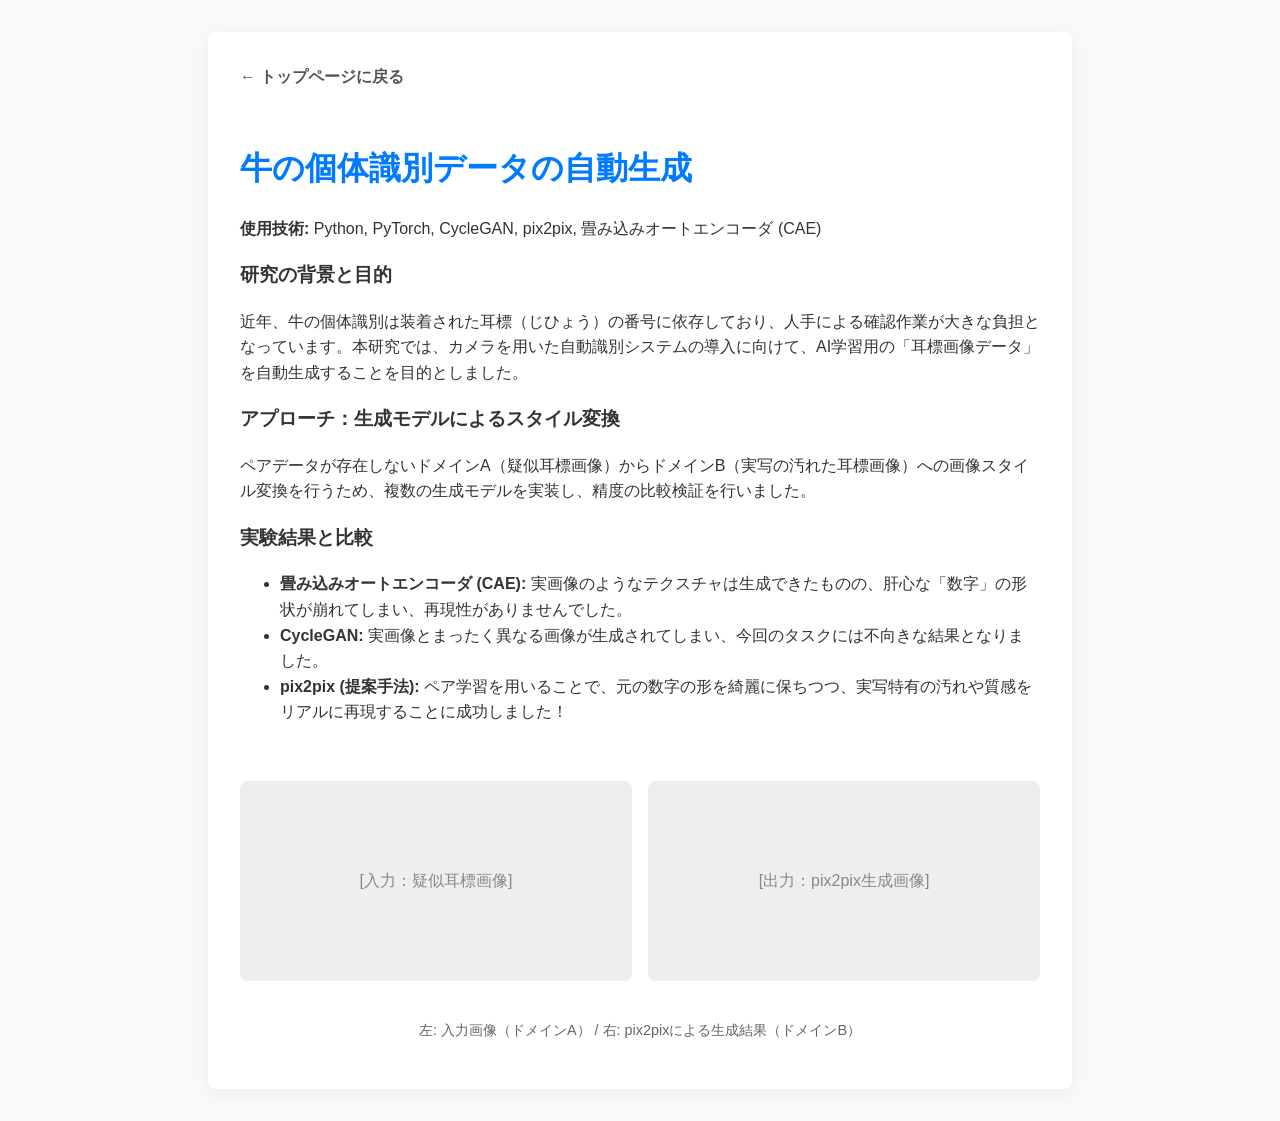
==== research.html @ 0f1a2c58 "add research" ====
<!DOCTYPE html>
<html lang="ja">
<head>
    <meta charset="UTF-8">
    <meta name="viewport" content="width=device-width, initial-scale=1.0">
    <title>機械学習：牛の個体識別 | Masuda Hizuru</title>
    <link rel="stylesheet" href="style.css">
</head>
<body>

<div class="detail-container">
    <a href="index.html" class="back-link">← トップページに戻る</a>
    
    <h1>牛の個体識別データの自動生成</h1>
    <p><strong>使用技術:</strong> Python, PyTorch, CycleGAN, pix2pix, 畳み込みオートエンコーダ (CAE)</p>
    
    <h3>研究の背景と目的</h3>
    <p>近年、牛の個体識別は装着された耳標（じひょう）の番号に依存しており、人手による確認作業が大きな負担となっています。本研究では、カメラを用いた自動識別システムの導入に向けて、AI学習用の「耳標画像データ」を自動生成することを目的としました。</p>

    <h3>アプローチ：生成モデルによるスタイル変換</h3>
    <p>ペアデータが存在しないドメインA（疑似耳標画像）からドメインB（実写の汚れた耳標画像）への画像スタイル変換を行うため、複数の生成モデルを実装し、精度の比較検証を行いました。</p>

    <h3>実験結果と比較</h3>
    <ul>
        <li><strong>畳み込みオートエンコーダ (CAE):</strong> 実画像のようなテクスチャは生成できたものの、肝心な「数字」の形状が崩れてしまい、再現性がありませんでした。</li>
        <li><strong>CycleGAN:</strong> 実画像とまったく異なる画像が生成されてしまい、今回のタスクには不向きな結果となりました。</li>
        <li><strong>pix2pix (提案手法):</strong> ペア学習を用いることで、元の数字の形を綺麗に保ちつつ、実写特有の汚れや質感をリアルに再現することに成功しました！</li>
    </ul>

    <div style="display: flex; gap: 1rem; margin-top: 2rem;">
        <div class="screenshot-placeholder" style="flex: 1; height: 200px;">
            [入力：疑似耳標画像]
        </div>
        <div class="screenshot-placeholder" style="flex: 1; height: 200px;">
            [出力：pix2pix生成画像]
        </div>
    </div>
    <p style="text-align: center; color: #666; font-size: 0.9rem;">左: 入力画像（ドメインA） / 右: pix2pixによる生成結果（ドメインB）</p>

</div>

</body>
</html>
---- style.css ----
@charset "UTF-8";

/* ==========================================
   共通設定（すべてのページで使うデザイン）
========================================== */
body {
    font-family: 'Helvetica Neue', Arial, sans-serif;
    line-height: 1.6;
    color: #333;
    margin: 0;
    padding: 0;
    background-color: #f9f9f9;
}

header {
    background: #fff;
    padding: 2rem;
    text-align: center;
    border-bottom: 1px solid #eee;
}

.container {
    max-width: 900px;
    margin: 0 auto;
    padding: 2rem;
}

/* ==========================================
   トップページ (index.html) 用のデザイン
========================================== */
.hero {
    background: #fff;
    padding: 3rem;
    border-radius: 12px;
    box-shadow: 0 4px 20px rgba(0,0,0,0.05);
    margin-bottom: 3rem;
    text-align: center;
}

.hero h2 {
    color: #007AFF;
    font-size: 2.5rem;
    margin-bottom: 0.5rem;
}

.project-tag {
    background: #e1f0ff;
    color: #007AFF;
    padding: 0.2rem 0.8rem;
    border-radius: 20px;
    font-size: 0.9rem;
    font-weight: bold;
}

.screenshot-placeholder {
    background: #eee;
    width: 100%;
    height: 400px;
    margin: 1.5rem 0;
    display: flex;
    align-items: center;
    justify-content: center;
    border-radius: 8px;
    color: #888;
}

.section-title {
    border-left: 5px solid #333;
    padding-left: 1rem;
    margin: 2.5rem 0 1.5rem;
}

.grid {
    display: grid;
    grid-template-columns: repeat(auto-fit, minmax(280px, 1fr));
    gap: 1.5rem;
}

.card {
    background: #fff;
    padding: 1.5rem;
    border-radius: 8px;
    border: 1px solid #eee;
}

footer {
    text-align: center;
    padding: 3rem;
    color: #888;
    font-size: 0.9rem;
}

/* ==========================================
   詳細ページ (apushion.htmlなど) 用のデザイン
========================================== */
.detail-container {
    max-width: 800px;
    margin: 2rem auto;
    padding: 2rem;
    background: #fff;
    border-radius: 8px;
    box-shadow: 0 4px 20px rgba(0,0,0,0.05);
}

.detail-container h1 {
    color: #007AFF;
}

.back-link {
    display: inline-block;
    margin-bottom: 2rem;
    color: #555;
    text-decoration: none;
    font-weight: bold;
}

.back-link:hover {
    text-decoration: underline;
}
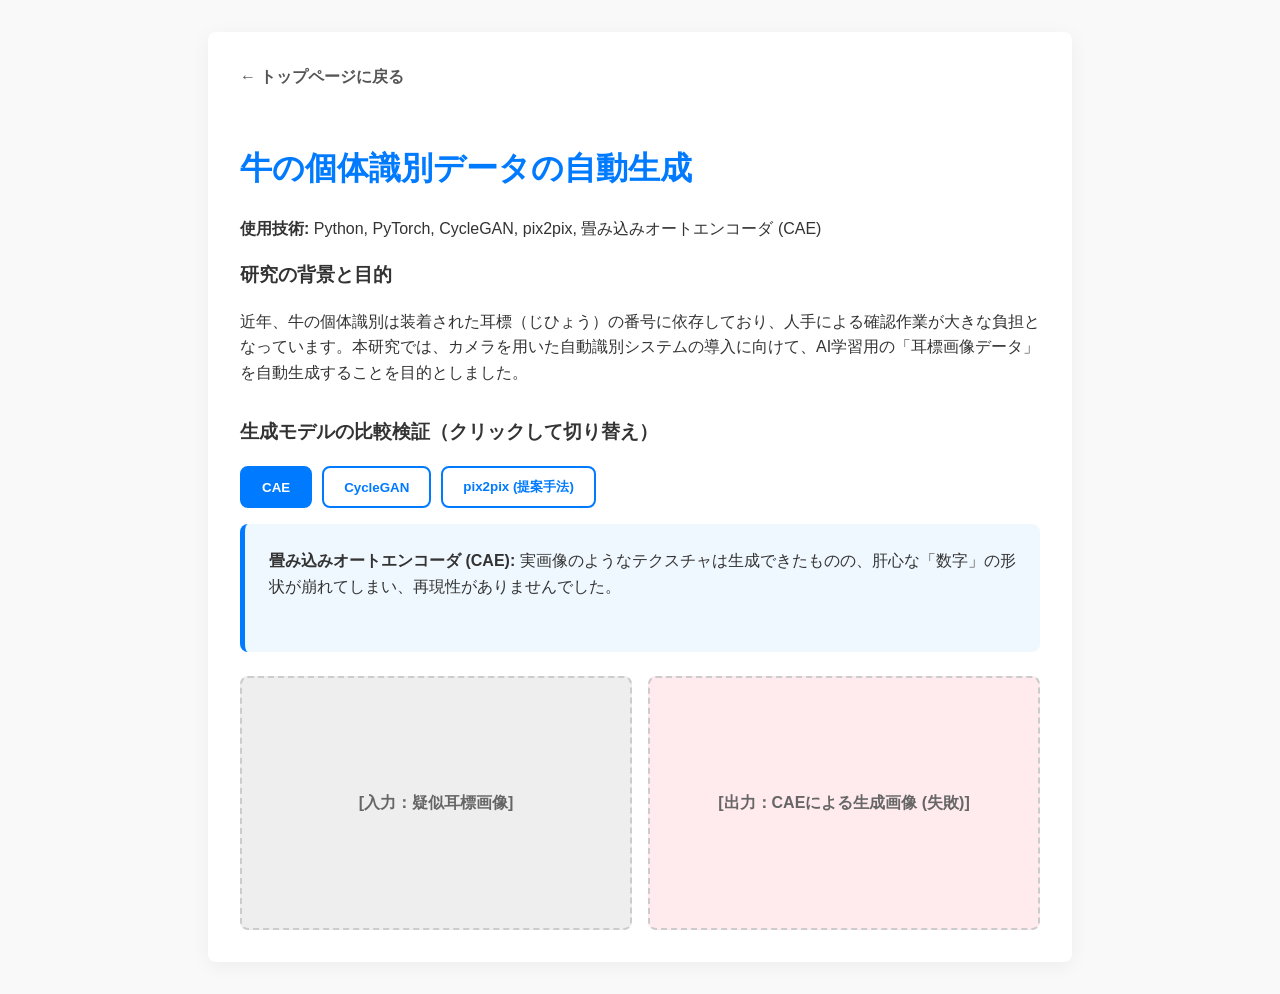
==== commit f02f36c1: "add js system" ====
--- a/research.html
+++ b/research.html
@@ -5,6 +5,46 @@
     <meta name="viewport" content="width=device-width, initial-scale=1.0">
     <title>機械学習：牛の個体識別 | Masuda Hizuru</title>
     <link rel="stylesheet" href="style.css">
+    <style>
+        /* タブ切り替え用の追加デザイン */
+        .tab-container { margin-top: 2rem; }
+        .tab-buttons { display: flex; gap: 10px; margin-bottom: 1rem; }
+        .tab-btn {
+            padding: 10px 20px;
+            border: 2px solid #007AFF;
+            background: #fff;
+            color: #007AFF;
+            border-radius: 8px;
+            cursor: pointer;
+            font-weight: bold;
+            transition: all 0.3s;
+        }
+        .tab-btn.active {
+            background: #007AFF;
+            color: #fff;
+        }
+        .result-box {
+            background: #f0f8ff;
+            padding: 1.5rem;
+            border-radius: 8px;
+            border-left: 5px solid #007AFF;
+            margin-bottom: 1.5rem;
+            min-height: 80px;
+        }
+        .image-compare { display: flex; gap: 1rem; }
+        .img-placeholder {
+            flex: 1;
+            height: 250px;
+            background: #eee;
+            display: flex;
+            align-items: center;
+            justify-content: center;
+            border-radius: 8px;
+            color: #666;
+            font-weight: bold;
+            border: 2px dashed #ccc;
+        }
+    </style>
 </head>
 <body>
 
@@ -17,27 +57,65 @@
     <h3>研究の背景と目的</h3>
     <p>近年、牛の個体識別は装着された耳標（じひょう）の番号に依存しており、人手による確認作業が大きな負担となっています。本研究では、カメラを用いた自動識別システムの導入に向けて、AI学習用の「耳標画像データ」を自動生成することを目的としました。</p>
 
-    <h3>アプローチ：生成モデルによるスタイル変換</h3>
-    <p>ペアデータが存在しないドメインA（疑似耳標画像）からドメインB（実写の汚れた耳標画像）への画像スタイル変換を行うため、複数の生成モデルを実装し、精度の比較検証を行いました。</p>
+    <div class="tab-container">
+        <h3>生成モデルの比較検証（クリックして切り替え）</h3>
+        
+        <div class="tab-buttons">
+            <button class="tab-btn active" onclick="changeModel('cae')">CAE</button>
+            <button class="tab-btn" onclick="changeModel('cyclegan')">CycleGAN</button>
+            <button class="tab-btn" onclick="changeModel('pix2pix')">pix2pix (提案手法)</button>
+        </div>
 
-    <h3>実験結果と比較</h3>
-    <ul>
-        <li><strong>畳み込みオートエンコーダ (CAE):</strong> 実画像のようなテクスチャは生成できたものの、肝心な「数字」の形状が崩れてしまい、再現性がありませんでした。</li>
-        <li><strong>CycleGAN:</strong> 実画像とまったく異なる画像が生成されてしまい、今回のタスクには不向きな結果となりました。</li>
-        <li><strong>pix2pix (提案手法):</strong> ペア学習を用いることで、元の数字の形を綺麗に保ちつつ、実写特有の汚れや質感をリアルに再現することに成功しました！</li>
-    </ul>
+        <div id="result-text" class="result-box">
+            <strong>畳み込みオートエンコーダ (CAE):</strong> 実画像のようなテクスチャは生成できたものの、肝心な「数字」の形状が崩れてしまい、再現性がありませんでした。
+        </div>
 
-    <div style="display: flex; gap: 1rem; margin-top: 2rem;">
-        <div class="screenshot-placeholder" style="flex: 1; height: 200px;">
-            [入力：疑似耳標画像]
-        </div>
-        <div class="screenshot-placeholder" style="flex: 1; height: 200px;">
-            [出力：pix2pix生成画像]
+        <div class="image-compare">
+            <div class="img-placeholder">
+                [入力：疑似耳標画像]
+            </div>
+            <div id="output-image" class="img-placeholder" style="background: #ffebee;">
+                [出力：CAEによる生成画像 (失敗)]
+            </div>
         </div>
     </div>
-    <p style="text-align: center; color: #666; font-size: 0.9rem;">左: 入力画像（ドメインA） / 右: pix2pixによる生成結果（ドメインB）</p>
+</div>
 
-</div>
+<script>
+    // 各モデルのデータを用意
+    const modelData = {
+        'cae': {
+            text: '<strong>畳み込みオートエンコーダ (CAE):</strong> 実画像のようなテクスチャは生成できたものの、肝心な「数字」の形状が崩れてしまい、再現性がありませんでした。',
+            imgText: '[出力：CAEによる生成画像 (失敗)]',
+            imgBg: '#ffebee' // 薄い赤（失敗っぽい色）
+        },
+        'cyclegan': {
+            text: '<strong>CycleGAN:</strong> 実画像とまったく異なる画像が生成されてしまい、今回のタスクには不向きな結果となりました。',
+            imgText: '[出力：CycleGANによる生成画像 (失敗)]',
+            imgBg: '#ffebee'
+        },
+        'pix2pix': {
+            text: '<strong>pix2pix (提案手法) 🎉:</strong> ペア学習を用いることで、元の数字の形を綺麗に保ちつつ、実写特有の汚れや質感をリアルに再現することに成功しました！',
+            imgText: '[出力：pix2pixによる生成画像 (成功！)]',
+            imgBg: '#e8f5e9' // 薄い緑（成功っぽい色）
+        }
+    };
+
+    // ボタンが押された時に実行される魔法の関数
+    function changeModel(modelName) {
+        // 1. すべてのボタンから 'active' クラス（青い背景）を外す
+        const buttons = document.querySelectorAll('.tab-btn');
+        buttons.forEach(btn => btn.classList.remove('active'));
+
+        // 2. 押されたボタンに 'active' クラスをつける
+        event.target.classList.add('active');
+
+        // 3. テキストと画像を書き換える
+        document.getElementById('result-text').innerHTML = modelData[modelName].text;
+        document.getElementById('output-image').innerHTML = modelData[modelName].imgText;
+        document.getElementById('output-image').style.background = modelData[modelName].imgBg;
+    }
+</script>
 
 </body>
 </html>
